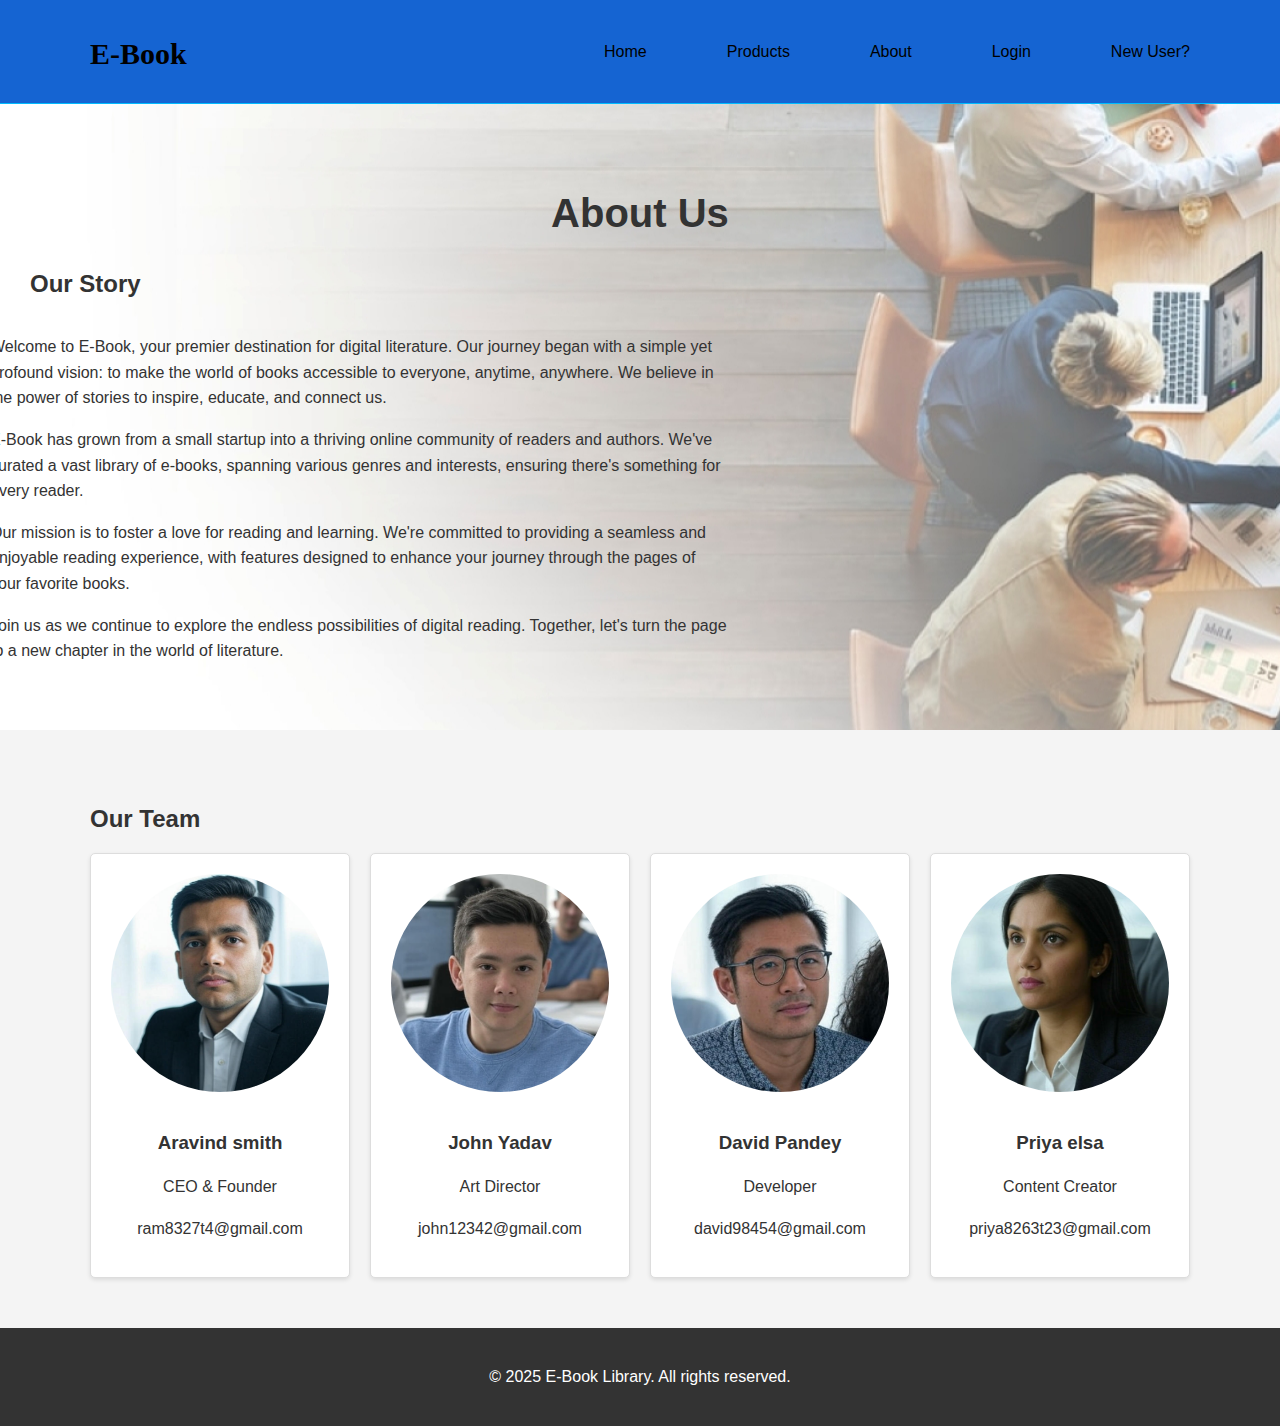
==== about.html @ 47997d2f "Initial commit" ====
<!DOCTYPE html>
<html lang="en">
<head>
    <meta charset="UTF-8">
    <meta name="viewport" content="width=device-width, initial-scale=1.0">
    <title>E-Book Library - About Us</title>
    <link rel="stylesheet" href="styles.css">
    <link rel="stylesheet" href="https://cdnjs.cloudflare.com/ajax/libs/font-awesome/6.0.0/css/all.min.css">
</head>
<body>
    <header>
        <div class="container">
            <h1 class="logo">E-Book</h1>
            <nav>
                <ul>
                    <li><a href="index.html">Home</a></li>
                    <li><a href="products.html">Products</a></li>
                    <li><a href="about.html">About</a></li>
                    <li><a href="login.html">Login</a></li>
                    <li><a href="signup.html">New User?</a></li>
                </ul>
            </nav>
        </div>
    </header>

    <section class="our-story">
        <div class="container">
            <h1>About Us</h1>
            <h2>Our Story</h2>
            <div class="story-content">
                <div class="story-text">
                    <p>Welcome to E-Book, your premier destination for digital literature. Our journey began with a simple yet profound vision: to make the world of books accessible to everyone, anytime, anywhere. We believe in the power of stories to inspire, educate, and connect us.</p>
                    <p>E-Book has grown from a small startup into a thriving online community of readers and authors. We've curated a vast library of e-books, spanning various genres and interests, ensuring there's something for every reader.</p>
                    <p>Our mission is to foster a love for reading and learning. We're committed to providing a seamless and enjoyable reading experience, with features designed to enhance your journey through the pages of your favorite books.</p>
                    <p>Join us as we continue to explore the endless possibilities of digital reading. Together, let's turn the page to a new chapter in the world of literature.</p>
                </div>
            </div>
        </div>
    </section>

    <section class="our-team">
        <div class="container">
            <h2>Our Team</h2>
            <div class="team-grid">
                <div class="team-member">
                    <img src="images/ceo.jpg" alt="Ram">
                    <h3>Aravind smith</h3>
                    <p>CEO & Founder</p>
                    <p>ram8327t4@gmail.com</p>
                </div>
                <div class="team-member">
                    <img src="images/art_director.jpg" alt="John">
                    <h3>John Yadav</h3>
                    <p>Art Director</p>
                    <p>john12342@gmail.com</p>
                </div>
                <div class="team-member">
                    <img src="images/developer.jpg" alt="David">
                    <h3>David Pandey</h3>
                    <p>Developer</p>
                    <p>david98454@gmail.com</p>
                </div>
                <div class="team-member">
                    <img src="images/content_creator.jpg" alt="Priya">
                    <h3>Priya elsa</h3>
                    <p>Content Creator</p>
                    <p>priya8263t23@gmail.com</p>
                </div>
            </div>
        </div>
    </section>

    <footer>
        <div class="container">
            <p>&copy; 2025 E-Book Library. All rights reserved.</p>
        </div>
    </footer>
</body>
</html>
---- styles.css ----
body {
    font-family: Arial, sans-serif;
    margin: 0;
    line-height: 1.6;
    color: #333;
}

.container {
    max-width: 1100px;
    margin: 0 auto;
    padding: 0 20px;
}

h1, h2, h3 {
    margin-bottom: 15px;
}

.btn {
    display: inline-block;
    background-color: #007bff;
    color: #fff;
    padding: 10px 20px;
    border-radius: 5px;
    text-decoration: none;
    transition: background-color 0.3s;
}

.btn:hover {
    background-color: #0c389f;
}

header {
    background-color: #1564d2;
    padding: 10px 0;
    border-bottom: 1px solid #00bbff;
    position: sticky;
    top: 0; 
    z-index: 100;
    width: 100%;
}

header .container {
    display: flex;
    justify-content: space-between;
    align-items: center;
}

header .logo {
    font-weight: bold;
    font-size: 30px;
    color: black;
    font-family: Cinzel, serif;
}

header nav ul {
    list-style: none;
    padding: 0;
    display: flex;
}

header nav ul li {
    margin-left: 80px;
}

header nav a {
    text-decoration: none;
    color: #000000;
    transition: color 0.3s;
}

nav a:hover {
    color: #ffffff;
}

.home {
    background: url("images/products.jpg") no-repeat center;
    color: #fff;
    text-align: center;
    padding: 100px 0;
}

.home h1 {
    margin-bottom: 20px;
    font-size: 80px; 
    font-family: 'product sans';
}

.home p {
    font-size: 20px;
    margin-bottom: 30px;
    font-family: 'product sans';
}

.featured-books {
    padding: 30px 0px;
}

.book-grid {
    display: grid;
    grid-template-columns: repeat(auto-fit, minmax(200px, 1fr));
    gap: 20px;
}

.book {
    border: 1px solid #ddd;
    padding: 10px;
    border-radius: 5px;
    text-align: center;
    box-shadow: 0 2px 4px rgba(0, 0, 0, 0.1);
}

.book h3 {
    margin-bottom: 5px;
    font-family: 'Book Antiqua', sans-serif;
}

.book img {
    max-width: 100%;
    height: 80%;
    border-radius: 5px;
}

.why-us {
    background-color: #aaabac;
    padding: 50px 0;
}

.why-us-grid {
    display: grid;
    grid-template-columns: repeat(auto-fit, minmax(250px, 1fr));
    gap: 20px;
}

.why-us-item {
    text-align: center;
    padding: 20px;
}

.why-us-item i {
    font-size: 3rem;
    color: #007bff;
    margin-bottom: 15px;
}

.featured-brands {
    padding: 40px 0;
    background-color: #ffffff;
    text-align: center;
}

.brand-grid {
    display: grid;
    grid-template-columns: repeat(auto-fit, minmax(150px, 1fr));
    gap: 20px;
    justify-items: center;
}

.brand img {
    max-width: 100%;
    height: auto;
    opacity: 0.7; 
    transition: opacity 0.3s ease;
}

.brand img:hover {
    opacity: 1;
}

.subscribe {
    background-color: #007bff;
    color: #fff;
    padding: 50px 0;
    text-align: center;
}

.subscribe p {
    margin-bottom: 20px;
}

.subscribe input[type="email"] {
    padding: 10px;
    border: none;
    border-radius: 5px;
    margin-right: 10px;
    width: 250px;
}

footer {
    background-color: #333;
    color: #fff;
    text-align: center;
    padding: 20px 0;
}

@media (max-width: 768px) {
    header .container {
        flex-direction: column;
        text-align: center;
    }

    nav ul {
        margin-top: 10px;
        flex-direction: column;
    }

    nav ul li {
        margin: 5px 0;
    }
    .hero h2{
        font-size: 2rem;
    }
    .subscribe input[type="email"]{
        width: 100%;
        margin-bottom: 10px;
        margin-right: 0;
    }
    .subscribe form{
        display: flex;
        flex-direction: column;
        align-items: center;
    }
}

.products {
    padding: 50px 0;
}

.product-grid {
    display: grid;
    grid-template-columns: repeat(auto-fit, minmax(250px, 1fr));
    gap: 40px 20px;
}

.product {
    border: 1px solid #ddd;
    padding: 20px 20px 30px;
    border-radius: 5px;
    box-shadow: 0 2px 4px rgba(0, 0, 0, 0.1);
    text-align: center;
}

.product img {
    max-width: 100%;
    height: 70%;
    border-radius: 5px;
}

.product h3 {
    margin-bottom: -10px;
    font-family: 'Book Antiqua', sans-serif;
}

.product .price {
    font-weight: bold;
    color: #007bff;
    margin-bottom: 15px;

}
.product .btn{
    width: 70%;
    text-align: center;
}

/* About Page Styles */
.our-story {
    background-image: url("images/about.jpg") ;
    padding: 50px 0;
}

.our-story h1 {
    font-size: 40px;
    color: #333;
    text-align: center;
    padding: 0px 0;
}

.our-story h2 {
    margin-left: -60px;
}
.story-content {
    display: flex;
    gap: 30px;
    align-items: center;
}

.story-text {
    flex: 1;
    margin-right: 460px;
    margin-left: -100px;
}

.our-team {
    background-color: #f4f4f4;
    padding: 50px 0;
}

.team-grid {
    display: grid;
    grid-template-columns: repeat(auto-fit, minmax(200px, 1fr));
    gap: 20px;
}

.team-member {
    background-color: #fff;
    border: 1px solid #ddd;
    padding: 20px;
    border-radius: 5px;
    box-shadow: 0 2px 4px rgba(0, 0, 0, 0.1);
    text-align: center;
}

.team-member img {
    max-width: 100%;
    height: auto;
    border-radius: 50%;
    margin-bottom: 10px;
}

.team-member h3 {
    margin-bottom: 5px;
}

@media (max-width: 768px) {
    .story-content {
        flex-direction: column;
    }
}

/* Login Page Styles */
.login-form-section h1 {
    font-size: 40px;
    color: #fff;
    text-align: center;
    padding: 0px 0;
}

.login-form-section {
    background-image: url("images/login.jpg");
    padding: 50px 0;
    display: flex;
    justify-content: center;
    align-items: center;
}

.login-form {
    background-color: #fff;
    border: 1px solid #ddd;
    padding: 30px;
    border-radius: 5px;
    box-shadow: 0 2px 4px rgba(0, 0, 0, 0.1);
    width: 100%;
    max-width: 400px;
}

.form-group {
    margin-bottom: 20px;
}

.form-group label {
    display: block;
    margin-bottom: 5px;
    font-weight: bold;
}

.form-group input[type="email"],
.form-group input[type="password"] {
    width: 100%;
    padding: 10px;
    border: 1px solid #ddd;
    border-radius: 5px;
    box-sizing: border-box;
}

.form-links {
    margin-top: 20px;
    text-align: center;
}

.form-links a {
    color: #007bff;
    text-decoration: none;
}

.form-links a:hover {
    text-decoration: underline;
}

/* Sign Up Page Styles */
.signup-form-section h1 {
    color: #fff;
    text-align: center;
    padding: 10px 0;
    font-size: 40px;
}

.signup-form-section {
    background: url('images/signup.jpg') no-repeat center center/cover;
    padding: 50px 0;
    display: flex;
    justify-content: center;
    align-items: center;
}

.signup-form {
    background-color: #fff;
    border: 1px solid #ddd;
    padding: 30px;
    border-radius: 5px;
    box-shadow: 0 2px 4px rgba(0, 0, 0, 0.1);
    width: 100%;
    max-width: 400px;
}

.signup-form .form-group {
    margin-bottom: 20px;
}

.signup-form .form-group label {
    display: block;
    margin-bottom: 5px;
    font-weight: bold;
}

.signup-form .form-group input[type="text"],
.signup-form .form-group input[type="email"],
.signup-form .form-group input[type="password"] {
    width: 100%;
    padding: 10px;
    border: 1px solid #ddd;
    border-radius: 5px;
    box-sizing: border-box;
}

.signup-form .form-links {
    margin-top: 20px;
    text-align: center;
}

.signup-form .form-links a {
    color: #007bff;
    text-decoration: none;
}

.signup-form .form-links a:hover {
    text-decoration: underline;
}
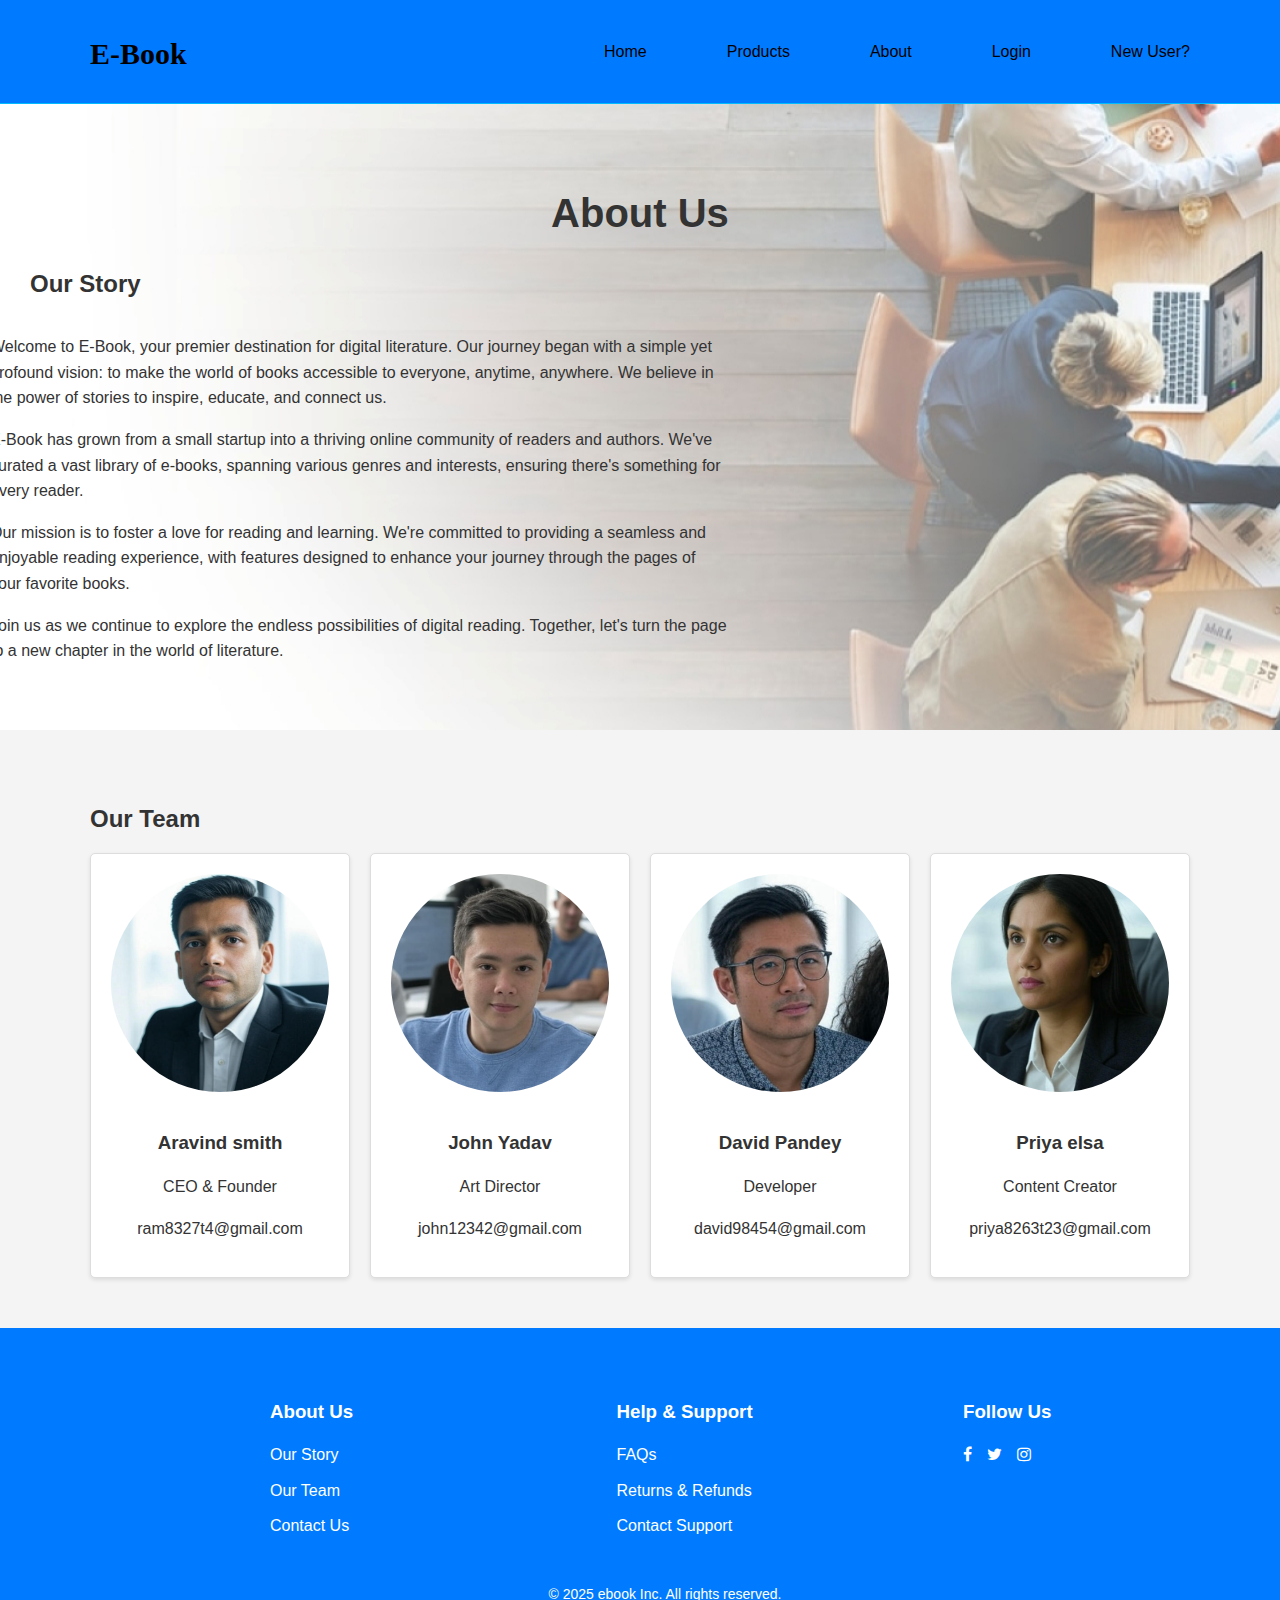
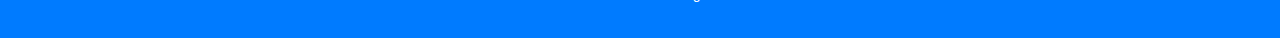
==== commit c81bffd9: "Added files" ====
--- a/about.html
+++ b/about.html
@@ -1,79 +1,106 @@
-<!DOCTYPE html>
-<html lang="en">
-<head>
-    <meta charset="UTF-8">
-    <meta name="viewport" content="width=device-width, initial-scale=1.0">
-    <title>E-Book Library - About Us</title>
-    <link rel="stylesheet" href="styles.css">
-    <link rel="stylesheet" href="https://cdnjs.cloudflare.com/ajax/libs/font-awesome/6.0.0/css/all.min.css">
-</head>
-<body>
-    <header>
-        <div class="container">
-            <h1 class="logo">E-Book</h1>
-            <nav>
-                <ul>
-                    <li><a href="index.html">Home</a></li>
-                    <li><a href="products.html">Products</a></li>
-                    <li><a href="about.html">About</a></li>
-                    <li><a href="login.html">Login</a></li>
-                    <li><a href="signup.html">New User?</a></li>
-                </ul>
-            </nav>
-        </div>
-    </header>
-
-    <section class="our-story">
-        <div class="container">
-            <h1>About Us</h1>
-            <h2>Our Story</h2>
-            <div class="story-content">
-                <div class="story-text">
-                    <p>Welcome to E-Book, your premier destination for digital literature. Our journey began with a simple yet profound vision: to make the world of books accessible to everyone, anytime, anywhere. We believe in the power of stories to inspire, educate, and connect us.</p>
-                    <p>E-Book has grown from a small startup into a thriving online community of readers and authors. We've curated a vast library of e-books, spanning various genres and interests, ensuring there's something for every reader.</p>
-                    <p>Our mission is to foster a love for reading and learning. We're committed to providing a seamless and enjoyable reading experience, with features designed to enhance your journey through the pages of your favorite books.</p>
-                    <p>Join us as we continue to explore the endless possibilities of digital reading. Together, let's turn the page to a new chapter in the world of literature.</p>
-                </div>
-            </div>
-        </div>
-    </section>
-
-    <section class="our-team">
-        <div class="container">
-            <h2>Our Team</h2>
-            <div class="team-grid">
-                <div class="team-member">
-                    <img src="images/ceo.jpg" alt="Ram">
-                    <h3>Aravind smith</h3>
-                    <p>CEO & Founder</p>
-                    <p>ram8327t4@gmail.com</p>
-                </div>
-                <div class="team-member">
-                    <img src="images/art_director.jpg" alt="John">
-                    <h3>John Yadav</h3>
-                    <p>Art Director</p>
-                    <p>john12342@gmail.com</p>
-                </div>
-                <div class="team-member">
-                    <img src="images/developer.jpg" alt="David">
-                    <h3>David Pandey</h3>
-                    <p>Developer</p>
-                    <p>david98454@gmail.com</p>
-                </div>
-                <div class="team-member">
-                    <img src="images/content_creator.jpg" alt="Priya">
-                    <h3>Priya elsa</h3>
-                    <p>Content Creator</p>
-                    <p>priya8263t23@gmail.com</p>
-                </div>
-            </div>
-        </div>
-    </section>
-
-    <footer>
-        <div class="container">
-            <p>&copy; 2025 E-Book Library. All rights reserved.</p>
-        </div>
-    </footer>
-</body>
-</html>
+<!DOCTYPE html>
+<html lang="en">
+<head>
+    <meta charset="UTF-8">
+    <meta name="viewport" content="width=device-width, initial-scale=1.0">
+    <title>E-Book Library - About Us</title>
+    <link rel="stylesheet" href="styles.css">
+    <link rel="stylesheet" href="https://cdnjs.cloudflare.com/ajax/libs/font-awesome/4.7.0/css/font-awesome.min.css">
+</head>
+<body>
+    <header>
+        <div class="container">
+            <h1 class="logo"><a href="index.html" >E-Book</a></h1>
+            <nav>
+                <ul>
+                    <li><a href="index.html" target="_blank">Home</a></li>
+                    <li><a href="products.html" target="_blank">Products</a></li>
+                    <li><a href="about.html" target="_blank">About</a></li>
+                    <li><a href="login.html" target="_blank">Login</a></li>
+                    <li><a href="signup.html" target="_blank">New User?</a></li>
+                </ul>
+            </nav>
+        </div>
+    </header>
+
+    <section class="our-story">
+        <div class="container">
+            <h1>About Us</h1>
+            <h2>Our Story</h2>
+            <div class="story-content">
+                <div class="story-text">
+                    <p>Welcome to E-Book, your premier destination for digital literature. Our journey began with a simple yet profound vision: to make the world of books accessible to everyone, anytime, anywhere. We believe in the power of stories to inspire, educate, and connect us.</p>
+                    <p>E-Book has grown from a small startup into a thriving online community of readers and authors. We've curated a vast library of e-books, spanning various genres and interests, ensuring there's something for every reader.</p>
+                    <p>Our mission is to foster a love for reading and learning. We're committed to providing a seamless and enjoyable reading experience, with features designed to enhance your journey through the pages of your favorite books.</p>
+                    <p>Join us as we continue to explore the endless possibilities of digital reading. Together, let's turn the page to a new chapter in the world of literature.</p>
+                </div>
+            </div>
+        </div>
+    </section>
+
+    <section class="our-team">
+        <div class="container">
+            <h2>Our Team</h2>
+            <div class="team-grid">
+                <div class="team-member">
+                    <img src="images/ceo.jpg" alt="Ram">
+                    <h3>Aravind smith</h3>
+                    <p>CEO & Founder</p>
+                    <p>ram8327t4@gmail.com</p>
+                </div>
+                <div class="team-member">
+                    <img src="images/art_director.jpg" alt="John">
+                    <h3>John Yadav</h3>
+                    <p>Art Director</p>
+                    <p>john12342@gmail.com</p>
+                </div>
+                <div class="team-member">
+                    <img src="images/developer.jpg" alt="David">
+                    <h3>David Pandey</h3>
+                    <p>Developer</p>
+                    <p>david98454@gmail.com</p>
+                </div>
+                <div class="team-member">
+                    <img src="images/content_creator.jpg" alt="Priya">
+                    <h3>Priya elsa</h3>
+                    <p>Content Creator</p>
+                    <p>priya8263t23@gmail.com</p>
+                </div>
+            </div>
+        </div>
+    </section>
+
+    <footer  class="footer">
+        <div class="container">
+          <div class="row">
+            <div class="col1">
+              <h3>About Us</h3>
+              <ul>
+                <li><a href="#">Our Story</a></li>
+                <li><a href="#">Our Team</a></li>
+                <li><a href="#">Contact Us</a></li>
+              </ul>
+            </div>
+            <div class="col1">
+                <h3>Help & Support</h3>
+              <ul>
+                <li><a href="#">FAQs</a></li>
+                <li><a href="#">Returns & Refunds</a></li>
+                <li><a href="#">Contact Support</a></li>
+              </ul>
+            </div>
+            <div class="col1">
+                <h3>Follow Us</h3>
+              <ul style="display: flex; gap: 15px;">
+                <li><a href="#" ><i class="fa fa-facebook"></i> </a></li>
+                <li><a href="#" ><i class="fa fa-twitter"></i> </a></li>
+                <li><a href="#" ><i class="fa fa-instagram"></i> </a></li>
+              </ul>
+            </div> 
+          </div>
+          
+          <p>&copy; 2025 ebook Inc. All rights reserved.</p>
+        </div>
+    </footer>
+</body>
+</html>
--- a/styles.css
+++ b/styles.css
@@ -1,447 +1,479 @@
-body {
-    font-family: Arial, sans-serif;
-    margin: 0;
-    line-height: 1.6;
-    color: #333;
-}
-
-.container {
-    max-width: 1100px;
-    margin: 0 auto;
-    padding: 0 20px;
-}
-
-h1, h2, h3 {
-    margin-bottom: 15px;
-}
-
-.btn {
-    display: inline-block;
-    background-color: #007bff;
-    color: #fff;
-    padding: 10px 20px;
-    border-radius: 5px;
-    text-decoration: none;
-    transition: background-color 0.3s;
-}
-
-.btn:hover {
-    background-color: #0c389f;
-}
-
-header {
-    background-color: #1564d2;
-    padding: 10px 0;
-    border-bottom: 1px solid #00bbff;
-    position: sticky;
-    top: 0; 
-    z-index: 100;
-    width: 100%;
-}
-
-header .container {
-    display: flex;
-    justify-content: space-between;
-    align-items: center;
-}
-
-header .logo {
-    font-weight: bold;
-    font-size: 30px;
-    color: black;
-    font-family: Cinzel, serif;
-}
-
-header nav ul {
-    list-style: none;
-    padding: 0;
-    display: flex;
-}
-
-header nav ul li {
-    margin-left: 80px;
-}
-
-header nav a {
-    text-decoration: none;
-    color: #000000;
-    transition: color 0.3s;
-}
-
-nav a:hover {
-    color: #ffffff;
-}
-
-.home {
-    background: url("images/products.jpg") no-repeat center;
-    color: #fff;
-    text-align: center;
-    padding: 100px 0;
-}
-
-.home h1 {
-    margin-bottom: 20px;
-    font-size: 80px; 
-    font-family: 'product sans';
-}
-
-.home p {
-    font-size: 20px;
-    margin-bottom: 30px;
-    font-family: 'product sans';
-}
-
-.featured-books {
-    padding: 30px 0px;
-}
-
-.book-grid {
-    display: grid;
-    grid-template-columns: repeat(auto-fit, minmax(200px, 1fr));
-    gap: 20px;
-}
-
-.book {
-    border: 1px solid #ddd;
-    padding: 10px;
-    border-radius: 5px;
-    text-align: center;
-    box-shadow: 0 2px 4px rgba(0, 0, 0, 0.1);
-}
-
-.book h3 {
-    margin-bottom: 5px;
-    font-family: 'Book Antiqua', sans-serif;
-}
-
-.book img {
-    max-width: 100%;
-    height: 80%;
-    border-radius: 5px;
-}
-
-.why-us {
-    background-color: #aaabac;
-    padding: 50px 0;
-}
-
-.why-us-grid {
-    display: grid;
-    grid-template-columns: repeat(auto-fit, minmax(250px, 1fr));
-    gap: 20px;
-}
-
-.why-us-item {
-    text-align: center;
-    padding: 20px;
-}
-
-.why-us-item i {
-    font-size: 3rem;
-    color: #007bff;
-    margin-bottom: 15px;
-}
-
-.featured-brands {
-    padding: 40px 0;
-    background-color: #ffffff;
-    text-align: center;
-}
-
-.brand-grid {
-    display: grid;
-    grid-template-columns: repeat(auto-fit, minmax(150px, 1fr));
-    gap: 20px;
-    justify-items: center;
-}
-
-.brand img {
-    max-width: 100%;
-    height: auto;
-    opacity: 0.7; 
-    transition: opacity 0.3s ease;
-}
-
-.brand img:hover {
-    opacity: 1;
-}
-
-.subscribe {
-    background-color: #007bff;
-    color: #fff;
-    padding: 50px 0;
-    text-align: center;
-}
-
-.subscribe p {
-    margin-bottom: 20px;
-}
-
-.subscribe input[type="email"] {
-    padding: 10px;
-    border: none;
-    border-radius: 5px;
-    margin-right: 10px;
-    width: 250px;
-}
-
-footer {
-    background-color: #333;
-    color: #fff;
-    text-align: center;
-    padding: 20px 0;
-}
-
-@media (max-width: 768px) {
-    header .container {
-        flex-direction: column;
-        text-align: center;
-    }
-
-    nav ul {
-        margin-top: 10px;
-        flex-direction: column;
-    }
-
-    nav ul li {
-        margin: 5px 0;
-    }
-    .hero h2{
-        font-size: 2rem;
-    }
-    .subscribe input[type="email"]{
-        width: 100%;
-        margin-bottom: 10px;
-        margin-right: 0;
-    }
-    .subscribe form{
-        display: flex;
-        flex-direction: column;
-        align-items: center;
-    }
-}
-
-.products {
-    padding: 50px 0;
-}
-
-.product-grid {
-    display: grid;
-    grid-template-columns: repeat(auto-fit, minmax(250px, 1fr));
-    gap: 40px 20px;
-}
-
-.product {
-    border: 1px solid #ddd;
-    padding: 20px 20px 30px;
-    border-radius: 5px;
-    box-shadow: 0 2px 4px rgba(0, 0, 0, 0.1);
-    text-align: center;
-}
-
-.product img {
-    max-width: 100%;
-    height: 70%;
-    border-radius: 5px;
-}
-
-.product h3 {
-    margin-bottom: -10px;
-    font-family: 'Book Antiqua', sans-serif;
-}
-
-.product .price {
-    font-weight: bold;
-    color: #007bff;
-    margin-bottom: 15px;
-
-}
-.product .btn{
-    width: 70%;
-    text-align: center;
-}
-
-/* About Page Styles */
-.our-story {
-    background-image: url("images/about.jpg") ;
-    padding: 50px 0;
-}
-
-.our-story h1 {
-    font-size: 40px;
-    color: #333;
-    text-align: center;
-    padding: 0px 0;
-}
-
-.our-story h2 {
-    margin-left: -60px;
-}
-.story-content {
-    display: flex;
-    gap: 30px;
-    align-items: center;
-}
-
-.story-text {
-    flex: 1;
-    margin-right: 460px;
-    margin-left: -100px;
-}
-
-.our-team {
-    background-color: #f4f4f4;
-    padding: 50px 0;
-}
-
-.team-grid {
-    display: grid;
-    grid-template-columns: repeat(auto-fit, minmax(200px, 1fr));
-    gap: 20px;
-}
-
-.team-member {
-    background-color: #fff;
-    border: 1px solid #ddd;
-    padding: 20px;
-    border-radius: 5px;
-    box-shadow: 0 2px 4px rgba(0, 0, 0, 0.1);
-    text-align: center;
-}
-
-.team-member img {
-    max-width: 100%;
-    height: auto;
-    border-radius: 50%;
-    margin-bottom: 10px;
-}
-
-.team-member h3 {
-    margin-bottom: 5px;
-}
-
-@media (max-width: 768px) {
-    .story-content {
-        flex-direction: column;
-    }
-}
-
-/* Login Page Styles */
-.login-form-section h1 {
-    font-size: 40px;
-    color: #fff;
-    text-align: center;
-    padding: 0px 0;
-}
-
-.login-form-section {
-    background-image: url("images/login.jpg");
-    padding: 50px 0;
-    display: flex;
-    justify-content: center;
-    align-items: center;
-}
-
-.login-form {
-    background-color: #fff;
-    border: 1px solid #ddd;
-    padding: 30px;
-    border-radius: 5px;
-    box-shadow: 0 2px 4px rgba(0, 0, 0, 0.1);
-    width: 100%;
-    max-width: 400px;
-}
-
-.form-group {
-    margin-bottom: 20px;
-}
-
-.form-group label {
-    display: block;
-    margin-bottom: 5px;
-    font-weight: bold;
-}
-
-.form-group input[type="email"],
-.form-group input[type="password"] {
-    width: 100%;
-    padding: 10px;
-    border: 1px solid #ddd;
-    border-radius: 5px;
-    box-sizing: border-box;
-}
-
-.form-links {
-    margin-top: 20px;
-    text-align: center;
-}
-
-.form-links a {
-    color: #007bff;
-    text-decoration: none;
-}
-
-.form-links a:hover {
-    text-decoration: underline;
-}
-
-/* Sign Up Page Styles */
-.signup-form-section h1 {
-    color: #fff;
-    text-align: center;
-    padding: 10px 0;
-    font-size: 40px;
-}
-
-.signup-form-section {
-    background: url('images/signup.jpg') no-repeat center center/cover;
-    padding: 50px 0;
-    display: flex;
-    justify-content: center;
-    align-items: center;
-}
-
-.signup-form {
-    background-color: #fff;
-    border: 1px solid #ddd;
-    padding: 30px;
-    border-radius: 5px;
-    box-shadow: 0 2px 4px rgba(0, 0, 0, 0.1);
-    width: 100%;
-    max-width: 400px;
-}
-
-.signup-form .form-group {
-    margin-bottom: 20px;
-}
-
-.signup-form .form-group label {
-    display: block;
-    margin-bottom: 5px;
-    font-weight: bold;
-}
-
-.signup-form .form-group input[type="text"],
-.signup-form .form-group input[type="email"],
-.signup-form .form-group input[type="password"] {
-    width: 100%;
-    padding: 10px;
-    border: 1px solid #ddd;
-    border-radius: 5px;
-    box-sizing: border-box;
-}
-
-.signup-form .form-links {
-    margin-top: 20px;
-    text-align: center;
-}
-
-.signup-form .form-links a {
-    color: #007bff;
-    text-decoration: none;
-}
-
-.signup-form .form-links a:hover {
-    text-decoration: underline;
-}
-
+body {
+    font-family: Arial, sans-serif;
+    margin: 0;
+    line-height: 1.6;
+    color: #333;
+}
+
+.container {
+    max-width: 1100px;
+    margin: 0 auto;
+    padding: 0 20px;
+}
+
+h1, h2, h3 {
+    margin-bottom: 15px;
+}
+
+.btn {
+    display: inline-block;
+    background-color: #007bff;
+    color: #fff;
+    padding: 10px 20px;
+    border-radius: 5px;
+    text-decoration: none;
+    transition: background-color 0.3s;
+}
+
+.btn:hover {
+    background-color: #0c389f;
+}
+
+header {
+    background-color: #007bff;
+    color: white;
+    padding: 10px 0;
+    border-bottom: 1px solid #00bbff;
+    position: sticky;
+    top: 0; 
+    z-index: 100;
+    width: 100%;
+}
+
+header .container {
+    display: flex;
+    justify-content: space-between;
+    align-items: center;
+}
+
+header .logo {
+    font-weight: bold;
+    font-size: 30px;
+    color: black;
+    font-family: Cinzel, serif;
+}
+
+header .logo a{
+    text-decoration: none;
+    color: black;
+}
+
+header nav ul {
+    list-style: none;
+    padding: 0;
+    display: flex;
+}
+
+header nav ul li {
+    margin-left: 80px;
+}
+
+header nav a {
+    text-decoration: none;
+    color: #000000;
+    transition: color 0.3s;
+}
+
+nav a:hover {
+    color: #ffffff;
+}
+
+.home {
+    background: url("images/products.jpg") no-repeat center;
+    color: #fff;
+    text-align: center;
+    padding: 100px 0;
+}
+
+.home h1 {
+    margin-bottom: 20px;
+    font-size: 80px; 
+    font-family: 'product sans';
+}
+
+.home p {
+    font-size: 20px;
+    margin-bottom: 30px;
+    font-family: 'product sans';
+}
+
+.featured-books {
+    padding: 30px 0px;
+}
+
+.book-grid {
+    display: grid;
+    grid-template-columns: repeat(auto-fit, minmax(200px, 1fr));
+    gap: 20px;
+}
+
+.book {
+    border: 1px solid #ddd;
+    padding: 10px;
+    border-radius: 5px;
+    text-align: center;
+    box-shadow: 0 2px 4px rgba(0, 0, 0, 0.1);
+}
+
+.book h3 {
+    margin-bottom: 5px;
+    font-family: 'Book Antiqua', sans-serif;
+}
+
+.book img {
+    max-width: 100%;
+    height: 80%;
+    border-radius: 5px;
+}
+
+.featured-brands {
+    padding: 40px 0;
+    background-color: #ffffff;
+    text-align: center;
+}
+
+.brand-grid {
+    display: grid;
+    grid-template-columns: repeat(auto-fit, minmax(150px, 1fr));
+    gap: 20px;
+    justify-items: center;
+}
+
+.brand img {
+    max-width: 100%;
+    height: auto;
+    opacity: 0.7; 
+    transition: opacity 0.3s ease;
+}
+
+.brand img:hover {
+    opacity: 1;
+}
+
+.subscribe {
+    background-color: #007bff;
+    color: #fff;
+    padding: 50px 0;
+    text-align: center;
+}
+
+.subscribe p {
+    margin-bottom: 20px;
+}
+
+.subscribe input[type="email"] {
+    padding: 10px;
+    border: none;
+    border-radius: 5px;
+    margin-right: 10px;
+    width: 250px;
+}
+
+.footer {
+    background-color:  #007bff;
+    color: white;
+    padding: 20px 0;
+    padding-left: 250px;
+    height: 30vh;
+    }
+    
+    .footer .row {
+      display: flex;
+      flex-wrap: wrap;
+      justify-content: space-between;
+      padding-top: 30px;
+    }
+
+    .footer .col1 {
+    flex-basis: 30%;
+    margin-bottom: 20px;
+     }
+
+    .footer h4 {
+      font-weight: bold;
+      margin-bottom: 10px;
+      font-family: Arial, Helvetica, sans-serif;
+    }
+
+    .footer ul {
+      list-style: none;
+      padding: 0;
+      margin: 0;
+    }
+
+    .footer li {
+    margin-bottom: 10px;
+    }
+
+    .footer a {
+      color:white;
+      text-decoration: none;
+      font-family: Arial, Helvetica, sans-serif;
+      font-size: 16px;
+
+     }
+
+    .footer a:hover {
+      color: whitesmoke;
+    }
+
+    .footer p {
+       font-size: 14px;
+       text-align: center;
+       font-family: Arial, Helvetica, sans-serif;
+       margin-right: 200px;
+    }
+
+@media (max-width: 768px) {
+    header .container {
+        flex-direction: column;
+        text-align: center;
+    }
+
+    nav ul {
+        margin-top: 10px;
+        flex-direction: column;
+    }
+
+    nav ul li {
+        margin: 5px 0;
+    }
+    .hero h2{
+        font-size: 2rem;
+    }
+    .subscribe input[type="email"]{
+        width: 100%;
+        margin-bottom: 10px;
+        margin-right: 0;
+    }
+    .subscribe form{
+        display: flex;
+        flex-direction: column;
+        align-items: center;
+    }
+}
+
+.products {
+    padding: 50px 0;
+}
+
+.product-grid {
+    display: grid;
+    grid-template-columns: repeat(auto-fit, minmax(250px, 1fr));
+    gap: 40px 20px;
+}
+
+.product {
+    border: 1px solid #ddd;
+    padding: 20px 20px 30px;
+    border-radius: 5px;
+    box-shadow: 0 2px 4px rgba(0, 0, 0, 0.1);
+    text-align: center;
+}
+
+.product img {
+    max-width: 100%;
+    height: 70%;
+    border-radius: 5px;
+}
+
+.product h3 {
+    margin-bottom: -10px;
+    font-family: 'Book Antiqua', sans-serif;
+}
+
+.product .price {
+    font-weight: bold;
+    color: #007bff;
+    margin-bottom: 15px;
+
+}
+.product .btn{
+    width: 70%;
+    text-align: center;
+}
+
+/* About Page Styles */
+.our-story {
+    background-image: url("images/about.jpg") ;
+    padding: 50px 0;
+}
+
+.our-story h1 {
+    font-size: 40px;
+    color: #333;
+    text-align: center;
+    padding: 0px 0;
+}
+
+.our-story h2 {
+    margin-left: -60px;
+}
+.story-content {
+    display: flex;
+    gap: 30px;
+    align-items: center;
+}
+
+.story-text {
+    flex: 1;
+    margin-right: 460px;
+    margin-left: -100px;
+}
+
+.our-team {
+    background-color: #f4f4f4;
+    padding: 50px 0;
+}
+
+.team-grid {
+    display: grid;
+    grid-template-columns: repeat(auto-fit, minmax(200px, 1fr));
+    gap: 20px;
+}
+
+.team-member {
+    background-color: #fff;
+    border: 1px solid #ddd;
+    padding: 20px;
+    border-radius: 5px;
+    box-shadow: 0 2px 4px rgba(0, 0, 0, 0.1);
+    text-align: center;
+}
+
+.team-member img {
+    max-width: 100%;
+    height: auto;
+    border-radius: 50%;
+    margin-bottom: 10px;
+}
+
+.team-member h3 {
+    margin-bottom: 5px;
+}
+
+@media (max-width: 768px) {
+    .story-content {
+        flex-direction: column;
+    }
+}
+
+/* Login Page Styles */
+.login-form-section h1 {
+    font-size: 40px;
+    color: #fff;
+    text-align: center;
+    padding: 0px 0;
+}
+
+.login-form-section {
+    background-image: url("images/login.jpg");
+    padding: 50px 0;
+    display: flex;
+    justify-content: center;
+    align-items: center;
+}
+
+.login-form {
+    background-color: #fff;
+    border: 1px solid #ddd;
+    padding: 30px;
+    border-radius: 5px;
+    box-shadow: 0 2px 4px rgba(0, 0, 0, 0.1);
+    width: 100%;
+    max-width: 400px;
+}
+
+.form-group {
+    margin-bottom: 20px;
+}
+
+.form-group label {
+    display: block;
+    margin-bottom: 5px;
+    font-weight: bold;
+}
+
+.form-group input[type="email"],
+.form-group input[type="password"] {
+    width: 100%;
+    padding: 10px;
+    border: 1px solid #ddd;
+    border-radius: 5px;
+    box-sizing: border-box;
+}
+
+.form-links {
+    margin-top: 20px;
+    text-align: center;
+}
+
+.form-links a {
+    color: #007bff;
+    text-decoration: none;
+}
+
+.form-links a:hover {
+    text-decoration: underline;
+}
+
+/* Sign Up Page Styles */
+.signup-form-section h1 {
+    color: #fff;
+    text-align: center;
+    padding: 10px 0;
+    font-size: 40px;
+}
+
+.signup-form-section {
+    background: url('images/signup.jpg') no-repeat center center/cover;
+    padding: 50px 0;
+    display: flex;
+    justify-content: center;
+    align-items: center;
+}
+
+.signup-form {
+    background-color: #fff;
+    border: 1px solid #ddd;
+    padding: 30px;
+    border-radius: 5px;
+    box-shadow: 0 2px 4px rgba(0, 0, 0, 0.1);
+    width: 100%;
+    max-width: 400px;
+}
+
+.signup-form .form-group {
+    margin-bottom: 20px;
+}
+
+.signup-form .form-group label {
+    display: block;
+    margin-bottom: 5px;
+    font-weight: bold;
+}
+
+.signup-form .form-group input[type="text"],
+.signup-form .form-group input[type="email"],
+.signup-form .form-group input[type="password"] {
+    width: 100%;
+    padding: 10px;
+    border: 1px solid #ddd;
+    border-radius: 5px;
+    box-sizing: border-box;
+}
+
+.signup-form .form-links {
+    margin-top: 20px;
+    text-align: center;
+}
+
+.signup-form .form-links a {
+    color: #007bff;
+    text-decoration: none;
+}
+
+.signup-form .form-links a:hover {
+    text-decoration: underline;
+}
+
